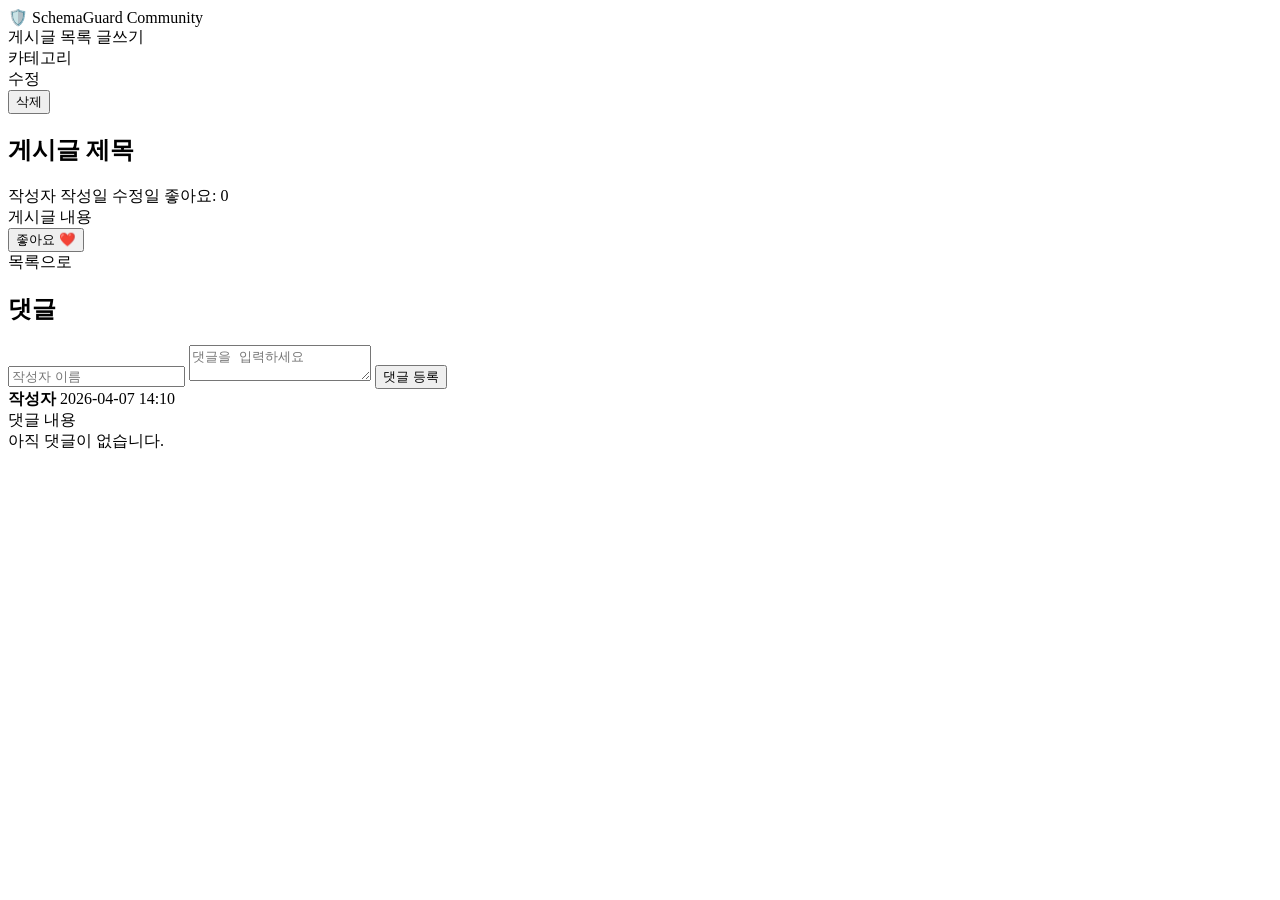
==== src/main/resources/templates/detail.html @ c54899e0 "feat: implement frontend UI" ====
<!DOCTYPE html>
<html lang="ko" xmlns:th="http://www.thymeleaf.org">
<head>
    <meta charset="UTF-8">
    <meta name="viewport" content="width=device-width, initial-scale=1.0">
    <title>게시글 상세 | SchemaGuard Community</title>
    <link rel="stylesheet" th:href="@{/css/style.css}">
</head>
<body>
<header class="site-header">
    <div class="container header-inner">
        <a th:href="@{/}" class="logo">🛡️ SchemaGuard Community</a>
        <nav class="nav">
            <a th:href="@{/}">게시글 목록</a>
            <a th:href="@{/posts/write}" class="btn btn-primary">글쓰기</a>
        </nav>
    </div>
</header>

<main class="container page">
    <section class="card post-detail">
        <div class="detail-top">
            <span class="badge" th:text="${post.category.name}">카테고리</span>

            <div class="detail-actions">
                <a class="btn btn-secondary" th:href="@{/posts/{id}/edit(id=${post.id})}">수정</a>

                <form th:action="@{/posts/{id}/delete(id=${post.id})}" method="post" class="inline-form">
                    <button type="submit" class="btn btn-danger"
                            onclick="return confirm('정말 삭제하시겠습니까?');">
                        삭제
                    </button>
                </form>
            </div>
        </div>

        <h1 th:text="${post.title}">게시글 제목</h1>

        <div class="meta">
            <span th:text="|작성자: ${post.author.nickname}|">작성자</span>
            <span th:text="|작성일: ${#temporals.format(post.createdAt, 'yyyy-MM-dd HH:mm')}|">작성일</span>
            <span th:text="|수정일: ${post.updatedAt != null ? #temporals.format(post.updatedAt, 'yyyy-MM-dd HH:mm') : '-'}|">수정일</span>
            <span th:text="|좋아요: ${post.likeCount}|">좋아요: 0</span>
        </div>

        <article class="detail-content" th:text="${post.content}">
            게시글 내용
        </article>

        <div class="detail-bottom">
            <form th:action="@{/posts/{id}/like(id=${post.id})}" method="post" class="inline-form">
                <button type="submit" class="btn btn-primary">좋아요 ❤️</button>
            </form>
            <a th:href="@{/}" class="btn btn-secondary">목록으로</a>
        </div>
    </section>

    <section class="card comment-section">
        <h2>댓글</h2>

        <form th:action="@{/posts/{id}/comments(id=${post.id})}" method="post" class="comment-form">
            <input type="text" name="authorNickname" placeholder="작성자 이름" required>
            <textarea name="content" placeholder="댓글을 입력하세요" required></textarea>
            <button type="submit" class="btn btn-primary">댓글 등록</button>
        </form>

        <div class="comment-list" th:if="${!#lists.isEmpty(comments)}">
            <div class="comment-item" th:each="comment : ${comments}">
                <div class="comment-meta">
                    <strong th:text="${comment.author.nickname}">작성자</strong>
                    <span th:text="${#temporals.format(comment.createdAt, 'yyyy-MM-dd HH:mm')}">2026-04-07 14:10</span>
                </div>
                <div class="comment-content" th:text="${comment.content}">댓글 내용</div>
            </div>
        </div>

        <div class="empty-state" th:if="${#lists.isEmpty(comments)}">
            아직 댓글이 없습니다.
        </div>
    </section>
</main>

<script th:src="@{/js/main.js}"></script>
</body>
</html>
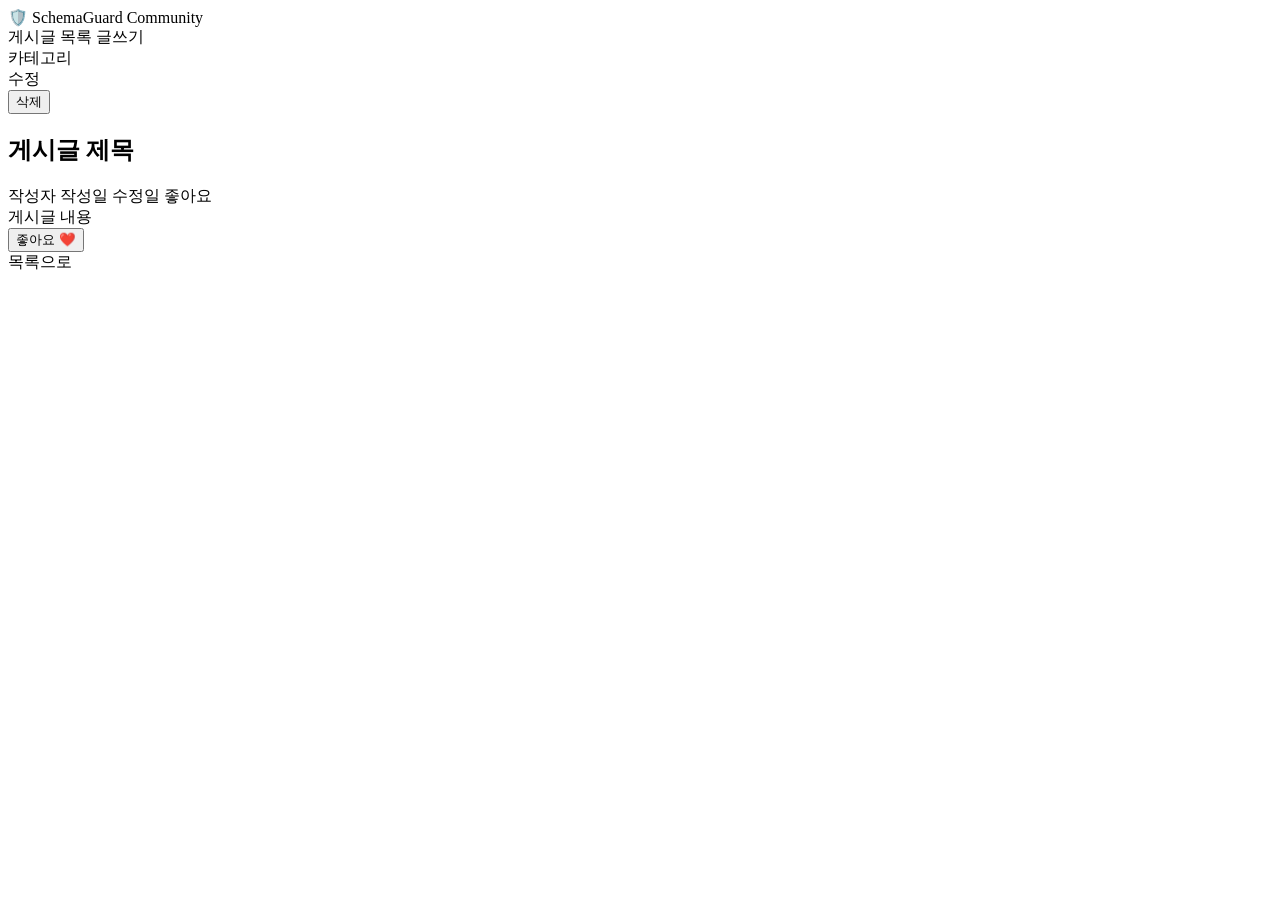
==== commit 89479351: "feat: 게시판 CRUD" ====
--- a/src/main/resources/templates/detail.html
+++ b/src/main/resources/templates/detail.html
@@ -12,7 +12,7 @@
         <a th:href="@{/}" class="logo">🛡️ SchemaGuard Community</a>
         <nav class="nav">
             <a th:href="@{/}">게시글 목록</a>
-            <a th:href="@{/posts/write}" class="btn btn-primary">글쓰기</a>
+            <a th:if="${isAuthenticated}" th:href="@{/posts/write}" class="btn btn-primary">글쓰기</a>
         </nav>
     </div>
 </header>
@@ -20,16 +20,12 @@
 <main class="container page">
     <section class="card post-detail">
         <div class="detail-top">
-            <span class="badge" th:text="${post.category.name}">카테고리</span>
+            <span class="badge" th:text="${post.categoryName}">카테고리</span>
 
-            <div class="detail-actions">
+            <div class="detail-actions" th:if="${post.owner}">
                 <a class="btn btn-secondary" th:href="@{/posts/{id}/edit(id=${post.id})}">수정</a>
-
                 <form th:action="@{/posts/{id}/delete(id=${post.id})}" method="post" class="inline-form">
-                    <button type="submit" class="btn btn-danger"
-                            onclick="return confirm('정말 삭제하시겠습니까?');">
-                        삭제
-                    </button>
+                    <button type="submit" class="btn btn-danger" onclick="return confirm('정말 삭제하시겠습니까?');">삭제</button>
                 </form>
             </div>
         </div>
@@ -37,49 +33,22 @@
         <h1 th:text="${post.title}">게시글 제목</h1>
 
         <div class="meta">
-            <span th:text="|작성자: ${post.author.nickname}|">작성자</span>
+            <span th:text="|작성자: ${post.authorNickname}|">작성자</span>
             <span th:text="|작성일: ${#temporals.format(post.createdAt, 'yyyy-MM-dd HH:mm')}|">작성일</span>
             <span th:text="|수정일: ${post.updatedAt != null ? #temporals.format(post.updatedAt, 'yyyy-MM-dd HH:mm') : '-'}|">수정일</span>
-            <span th:text="|좋아요: ${post.likeCount}|">좋아요: 0</span>
+            <span th:text="|좋아요: ${post.likeCount}|">좋아요</span>
         </div>
 
-        <article class="detail-content" th:text="${post.content}">
-            게시글 내용
-        </article>
+        <article class="detail-content" th:text="${post.content}">게시글 내용</article>
 
         <div class="detail-bottom">
-            <form th:action="@{/posts/{id}/like(id=${post.id})}" method="post" class="inline-form">
+            <form th:if="${isAuthenticated}" th:action="@{/posts/{id}/like(id=${post.id})}" method="post" class="inline-form">
                 <button type="submit" class="btn btn-primary">좋아요 ❤️</button>
             </form>
             <a th:href="@{/}" class="btn btn-secondary">목록으로</a>
         </div>
     </section>
-
-    <section class="card comment-section">
-        <h2>댓글</h2>
-
-        <form th:action="@{/posts/{id}/comments(id=${post.id})}" method="post" class="comment-form">
-            <input type="text" name="authorNickname" placeholder="작성자 이름" required>
-            <textarea name="content" placeholder="댓글을 입력하세요" required></textarea>
-            <button type="submit" class="btn btn-primary">댓글 등록</button>
-        </form>
-
-        <div class="comment-list" th:if="${!#lists.isEmpty(comments)}">
-            <div class="comment-item" th:each="comment : ${comments}">
-                <div class="comment-meta">
-                    <strong th:text="${comment.author.nickname}">작성자</strong>
-                    <span th:text="${#temporals.format(comment.createdAt, 'yyyy-MM-dd HH:mm')}">2026-04-07 14:10</span>
-                </div>
-                <div class="comment-content" th:text="${comment.content}">댓글 내용</div>
-            </div>
-        </div>
-
-        <div class="empty-state" th:if="${#lists.isEmpty(comments)}">
-            아직 댓글이 없습니다.
-        </div>
-    </section>
 </main>
-
 <script th:src="@{/js/main.js}"></script>
 </body>
 </html>
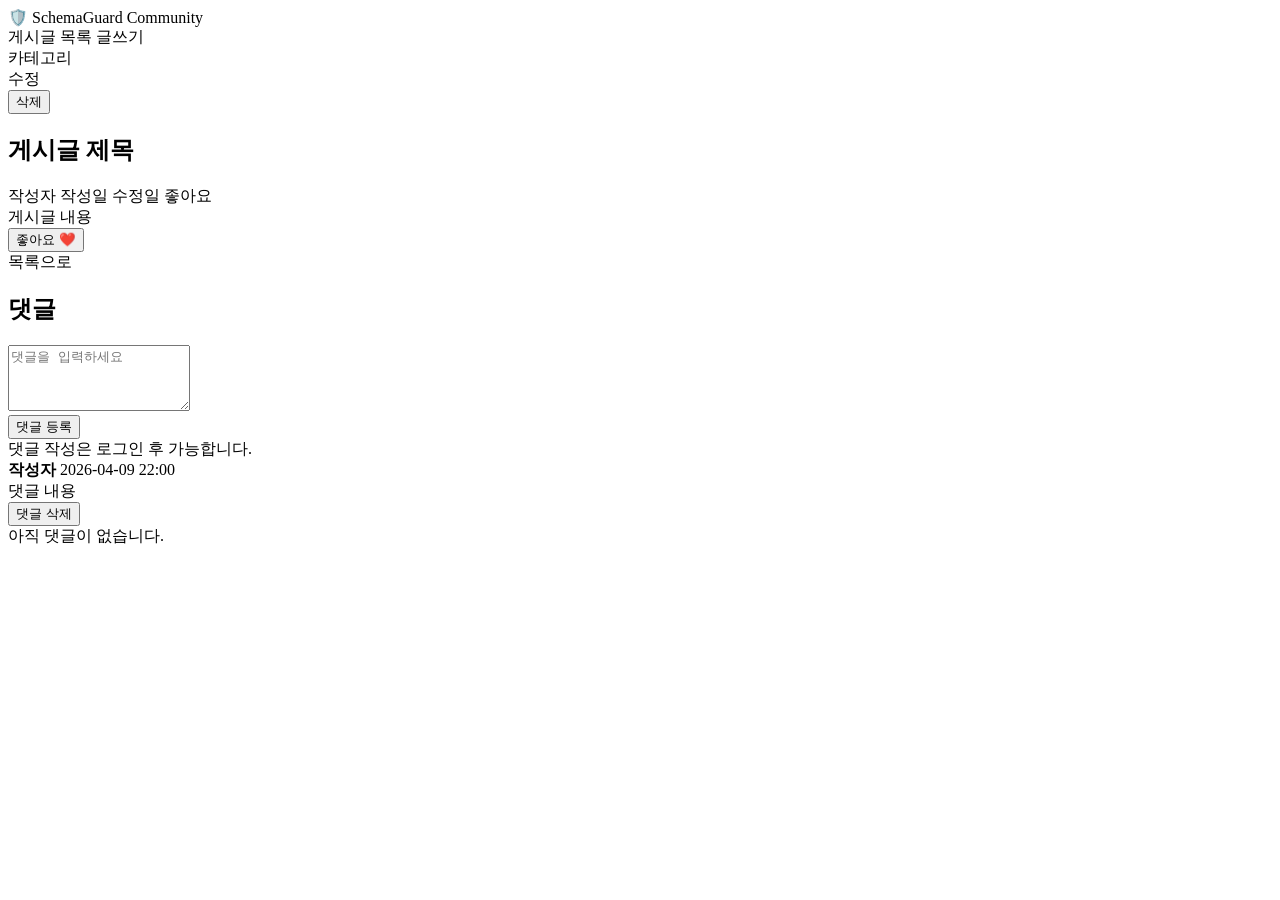
==== commit e4992bc3: "feat: 댓글 CRUD 및 postlike 테이블 따로 분리" ====
--- a/src/main/resources/templates/detail.html
+++ b/src/main/resources/templates/detail.html
@@ -42,10 +42,55 @@
         <article class="detail-content" th:text="${post.content}">게시글 내용</article>
 
         <div class="detail-bottom">
-            <form th:if="${isAuthenticated}" th:action="@{/posts/{id}/like(id=${post.id})}" method="post" class="inline-form">
-                <button type="submit" class="btn btn-primary">좋아요 ❤️</button>
+            <form th:if="${isAuthenticated}" th:action="@{/posts/{postId}/like(postId=${post.id})}" method="post" class="inline-form">
+                <button type="submit" class="btn btn-primary"
+                        th:text="${post.likedByCurrentUser ? '좋아요 취소 💔' : '좋아요 ❤️'}">
+                    좋아요 ❤️
+                </button>
             </form>
             <a th:href="@{/}" class="btn btn-secondary">목록으로</a>
+        </div>
+    </section>
+
+    <section class="card comment-section">
+        <h2>댓글</h2>
+
+        <form th:if="${isAuthenticated}"
+              th:action="@{/posts/{postId}/comments(postId=${post.id})}"
+              th:object="${commentCreateRequest}"
+              method="post"
+              class="comment-form">
+            <div class="form-group">
+                <textarea th:field="*{content}" rows="4" placeholder="댓글을 입력하세요"></textarea>
+            </div>
+            <button type="submit" class="btn btn-primary">댓글 등록</button>
+        </form>
+
+        <div th:unless="${isAuthenticated}" class="empty-state">
+            댓글 작성은 로그인 후 가능합니다.
+        </div>
+
+        <div class="comment-list" th:if="${!#lists.isEmpty(comments)}">
+            <div class="comment-item" th:each="comment : ${comments}">
+                <div class="comment-meta">
+                    <strong th:text="${comment.authorNickname}">작성자</strong>
+                    <span th:text="${#temporals.format(comment.createdAt, 'yyyy-MM-dd HH:mm')}">2026-04-09 22:00</span>
+                </div>
+
+                <div class="comment-content" th:text="${comment.content}">댓글 내용</div>
+
+                <div class="comment-actions" th:if="${comment.owner}">
+                    <form th:action="@{/posts/{postId}/comments/{commentId}/delete(postId=${post.id}, commentId=${comment.id})}"
+                          method="post"
+                          class="inline-form">
+                        <button type="submit" class="btn btn-danger">댓글 삭제</button>
+                    </form>
+                </div>
+            </div>
+        </div>
+
+        <div class="empty-state" th:if="${#lists.isEmpty(comments)}">
+            아직 댓글이 없습니다.
         </div>
     </section>
 </main>
